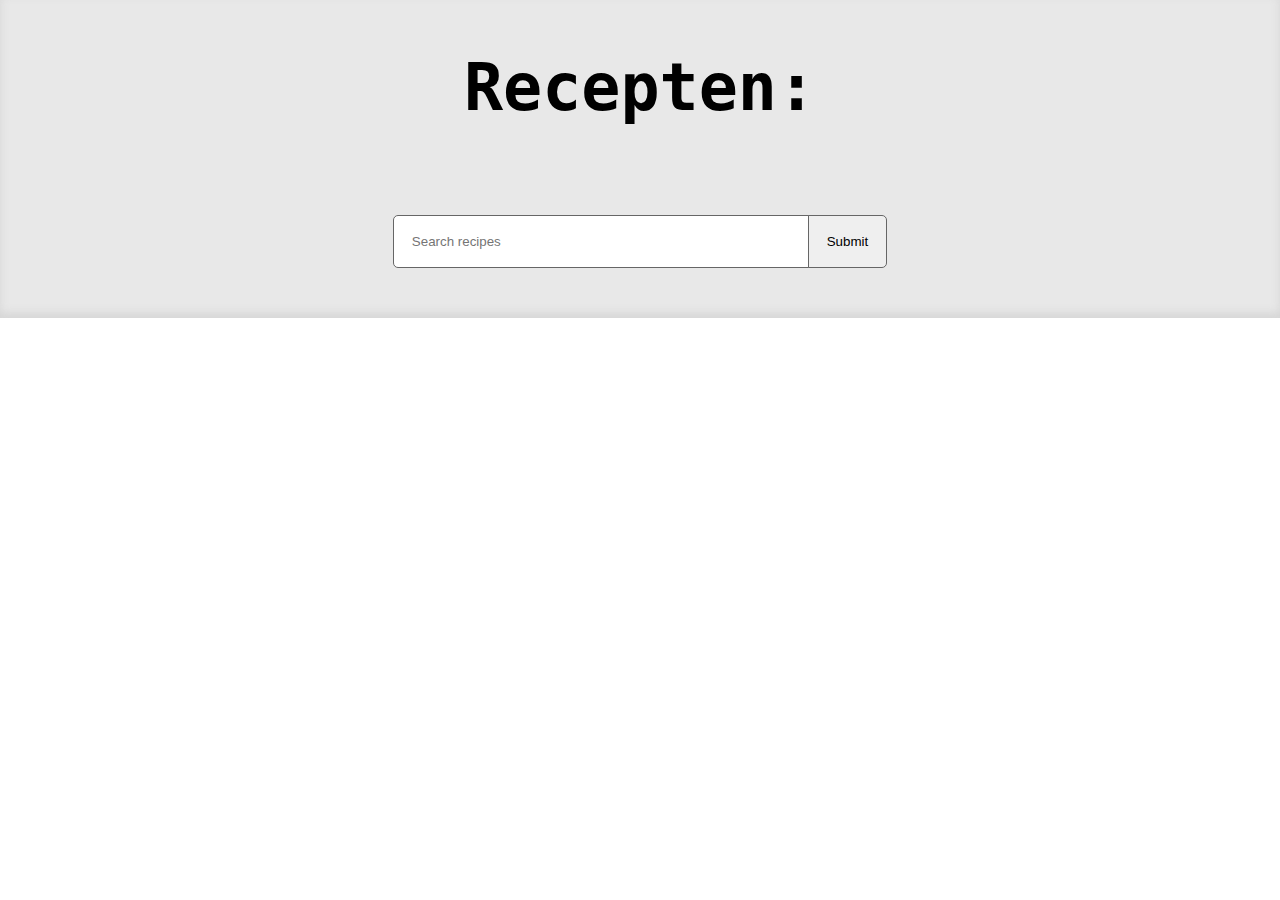
==== index.html @ 337a627c "Add files via upload" ====
<!DOCTYPE html>
<html lang="en">
<head>
  <meta charset="UTF-8">
  <meta name="viewport" content="width=device-width, initial-scale=1.0">
  <meta http-equiv="X-UA-Compatible" content="ie=edge">
  <title>Search recipes</title>
</head>
<body>

  <section>
    <header>
      <h2>Recepten:</h2>
      <form action="/" method="post">
        <input type="text" name="query" id="query" placeholder="Search recipes">
        <input type="submit" name="search" id="search">
      </form>
    </header>
    <article>

    </article>
  </section>
  
  <script>

  const article = document.querySelector('article');
  const searchBtn = document.querySelector('#search');

  const cors = 'https://secret-ocean-49799.herokuapp.com/';
  const endpoint = 'http://www.recipepuppy.com/api/';
  let key = '';
  const url = `${cors}${endpoint}`;

  function getData(key){
    // recieves the data from the API
    if(key == undefined){ key = '';}
    fetch(`${url}?q=${key}`).then(promise => promise.json()).then(data => renderData(data));
  }

  getData();

  searchBtn.addEventListener('click', searchRecipe);

  function searchRecipe(event) {
    // handles the search query
    event.preventDefault();
    const query = document.querySelector('#query').value;
    article.innerHTML = "";
    getData(query);
  }

  async function renderData(data) {
    // this function renders the data.
    const result = data.results;

    result.forEach(element => {
      article.innerHTML += `
        <div>
          <img src="${element.thumbnail}">
          <span>
          <h3>${element.title}</h3>
          <p>${element.ingredients}</p>
          <a href="${element.href}" target="_blank">More information</a>
          <span>
        </div>
      `;
    });
  }
  
  </script>

  <style>

    body{
      display: flex;
      align-content: center;
      justify-content: center;
      text-align: center;
      margin: 0px;
      font-family: monospace;      
    }

    section {
      width: 100vw;
    }

    header{
      background-color: #e8e8e8;
      padding: 50px;
      margin-bottom: 5vh;
      box-shadow: 0px -5px 10px inset #d6d6d6;
    }

    header h2{
      margin: 0px;
      font-size: 5em;
    }

    form{
      margin-top: 10vh;
    }

    form input[type*="text"]{
      width: 30vw;
      margin: 0px;
      padding: 2vh;
      border-radius: 5px;
      border: 1px solid #666;
    }

    form input[type*="submit"]{
      margin-left: -15px;
      padding: 2vh;
      border-radius: 5px;
      border: 1px solid #666;
      border-top-left-radius: 0px;
      border-bottom-left-radius: 0px;
    }    


    article{
      display: grid;
	    grid-template-columns: repeat(auto-fill, minmax(300px, 3fr));
	    grid-gap: 2em;
      width: 80vw;
      margin: 0 auto;
    }

    article div{
      margin: 15px;
      text-align: left;
      display: flex;
      box-shadow: 0px 0px 7px #d0d0d0;
      border-radius: 10px;      
    }

    article div img{
      object-fit: cover;
      border-top-left-radius: 10px;
      border-bottom-left-radius: 10px;      
    }

    article div span{
      padding: 10px 15px;
    }
  </style>
</body>
</html>
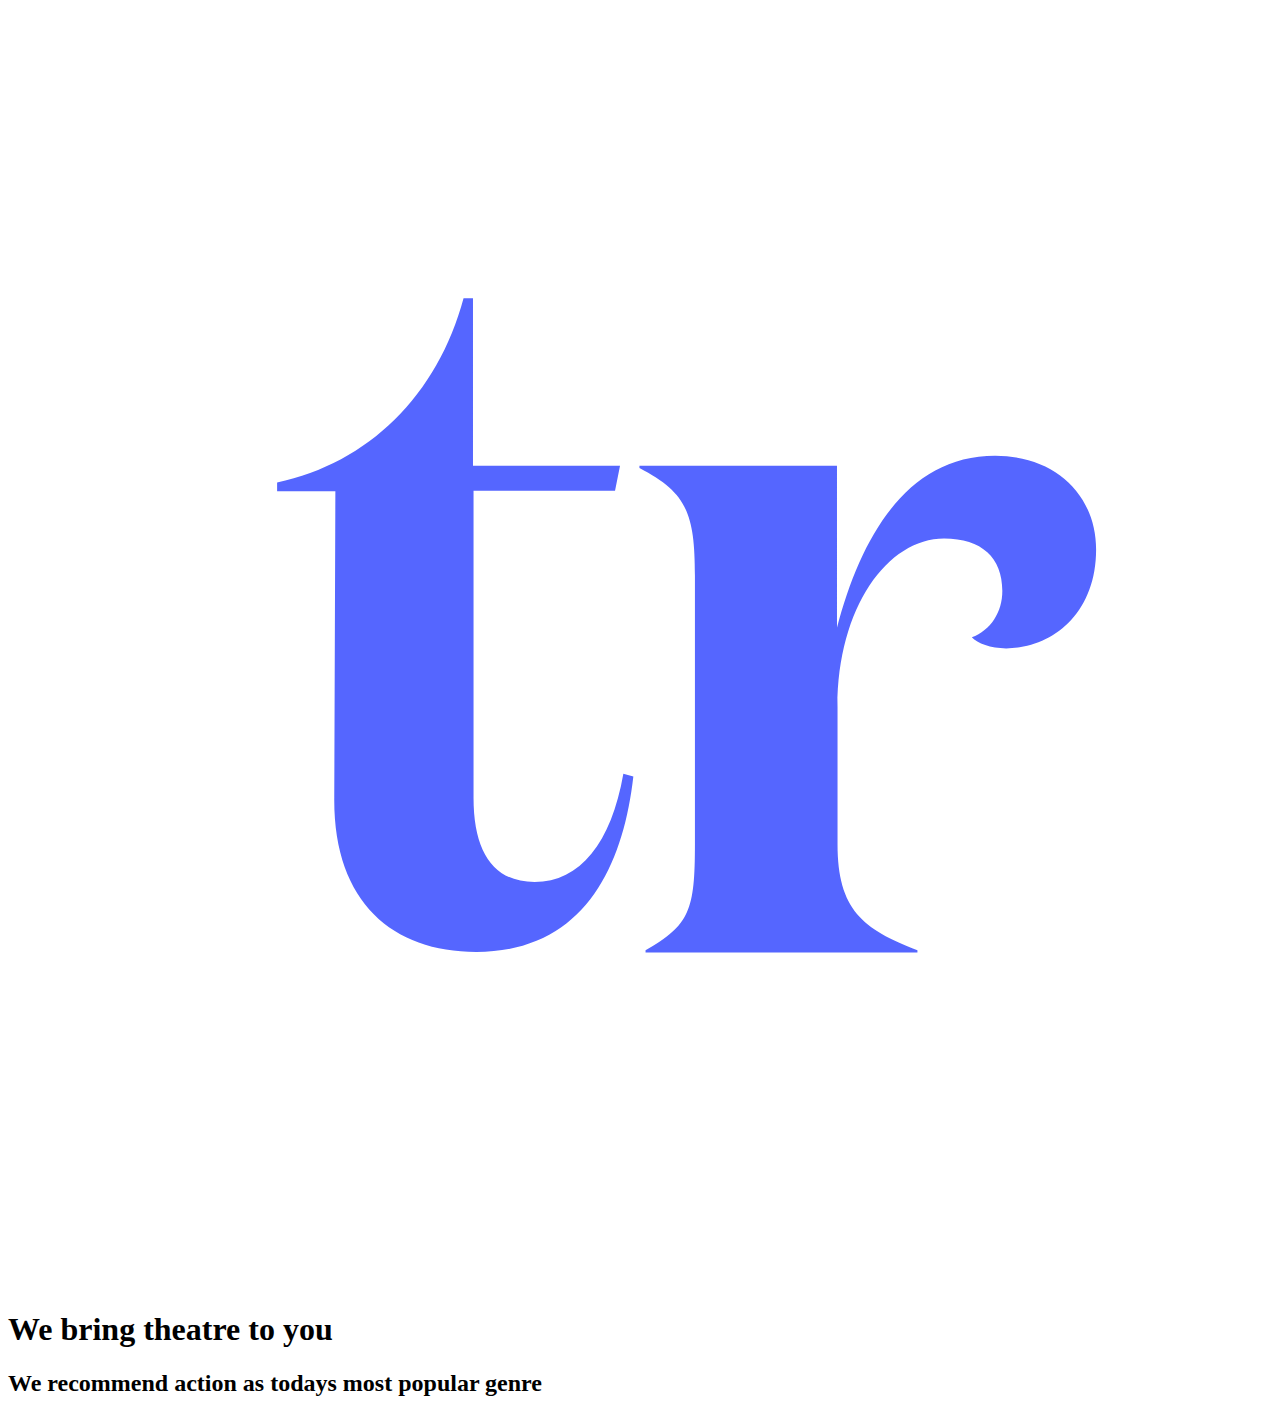
==== commit 5fe69438: "commit" ====
--- a/index.html
+++ b/index.html
@@ -1,148 +1,44 @@
 <!DOCTYPE html>
 <html lang="en">
+
 <head>
-  <meta charset="UTF-8">
-  <meta name="viewport" content="width=device-width, initial-scale=1.0">
-  <meta http-equiv="X-UA-Compatible" content="ie=edge">
-  <title>Search recipes</title>
+	<meta charset="UTF-8">
+	<meta name="viewport" content="width=device-width, initial-scale=1.0">
+	<meta http-equiv="X-UA-Compatible" content="ie=edge">
+	<!-- <link rel="stylesheet" href="css/generic.css"> -->
+	<link rel="stylesheet" href="css/styles.css">
+	<title>Web App From Scratch - Minor Web Development - Theatre</title>
+	<link rel="preconnect" href="https://fonts.gstatic.com">
+	<link rel="stylesheet" href="https://cdnjs.cloudflare.com/ajax/libs/font-awesome/4.7.0/css/font-awesome.min.css">
+	<link href="https://fonts.googleapis.com/css2?family=Montserrat:wght@300;400;500;600;700&display=swap"
+		rel="stylesheet">
+	<script type="module" src="./js/script.js"></script>
 </head>
+
 <body>
+	<header>
+		<nav>
+			<a href="#"><img src="../docs/img/logo.svg" alt=""></a>
+			<!-- <form>
+				<input type="text" id="search" placeholder="Search">
+				<button id="button"> submit</button>
+			</form> -->
+		</nav>
+	</header>
 
-  <section>
-    <header>
-      <h2>Recepten:</h2>
-      <form action="/" method="post">
-        <input type="text" name="query" id="query" placeholder="Search recipes">
-        <input type="submit" name="search" id="search">
-      </form>
-    </header>
-    <article>
+	<main>
+		<section>
+			<h1>We bring theatre to you</h1>
+			<h2>We recommend action as todays most popular genre</h2>
+		</section>
 
-    </article>
-  </section>
-  
-  <script>
+		<section class="movieList">
+		</section>
+	</main>
 
-  const article = document.querySelector('article');
-  const searchBtn = document.querySelector('#search');
-
-  const cors = 'https://secret-ocean-49799.herokuapp.com/';
-  const endpoint = 'http://www.recipepuppy.com/api/';
-  let key = '';
-  const url = `${cors}${endpoint}`;
-
-  function getData(key){
-    // recieves the data from the API
-    if(key == undefined){ key = '';}
-    fetch(`${url}?q=${key}`).then(promise => promise.json()).then(data => renderData(data));
-  }
-
-  getData();
-
-  searchBtn.addEventListener('click', searchRecipe);
-
-  function searchRecipe(event) {
-    // handles the search query
-    event.preventDefault();
-    const query = document.querySelector('#query').value;
-    article.innerHTML = "";
-    getData(query);
-  }
-
-  async function renderData(data) {
-    // this function renders the data.
-    const result = data.results;
-
-    result.forEach(element => {
-      article.innerHTML += `
-        <div>
-          <img src="${element.thumbnail}">
-          <span>
-          <h3>${element.title}</h3>
-          <p>${element.ingredients}</p>
-          <a href="${element.href}" target="_blank">More information</a>
-          <span>
-        </div>
-      `;
-    });
-  }
-  
-  </script>
-
-  <style>
-
-    body{
-      display: flex;
-      align-content: center;
-      justify-content: center;
-      text-align: center;
-      margin: 0px;
-      font-family: monospace;      
-    }
-
-    section {
-      width: 100vw;
-    }
-
-    header{
-      background-color: #e8e8e8;
-      padding: 50px;
-      margin-bottom: 5vh;
-      box-shadow: 0px -5px 10px inset #d6d6d6;
-    }
-
-    header h2{
-      margin: 0px;
-      font-size: 5em;
-    }
-
-    form{
-      margin-top: 10vh;
-    }
-
-    form input[type*="text"]{
-      width: 30vw;
-      margin: 0px;
-      padding: 2vh;
-      border-radius: 5px;
-      border: 1px solid #666;
-    }
-
-    form input[type*="submit"]{
-      margin-left: -15px;
-      padding: 2vh;
-      border-radius: 5px;
-      border: 1px solid #666;
-      border-top-left-radius: 0px;
-      border-bottom-left-radius: 0px;
-    }    
-
-
-    article{
-      display: grid;
-	    grid-template-columns: repeat(auto-fill, minmax(300px, 3fr));
-	    grid-gap: 2em;
-      width: 80vw;
-      margin: 0 auto;
-    }
-
-    article div{
-      margin: 15px;
-      text-align: left;
-      display: flex;
-      box-shadow: 0px 0px 7px #d0d0d0;
-      border-radius: 10px;      
-    }
-
-    article div img{
-      object-fit: cover;
-      border-top-left-radius: 10px;
-      border-bottom-left-radius: 10px;      
-    }
-
-    article div span{
-      padding: 10px 15px;
-    }
-  </style>
+	<!-- <footer>
+      Jeffrey van Kampen © CMD Amsterdam
+    </footer> -->
+	<script src="/docs/js/routie/routie.js"></script>
 </body>
 </html>